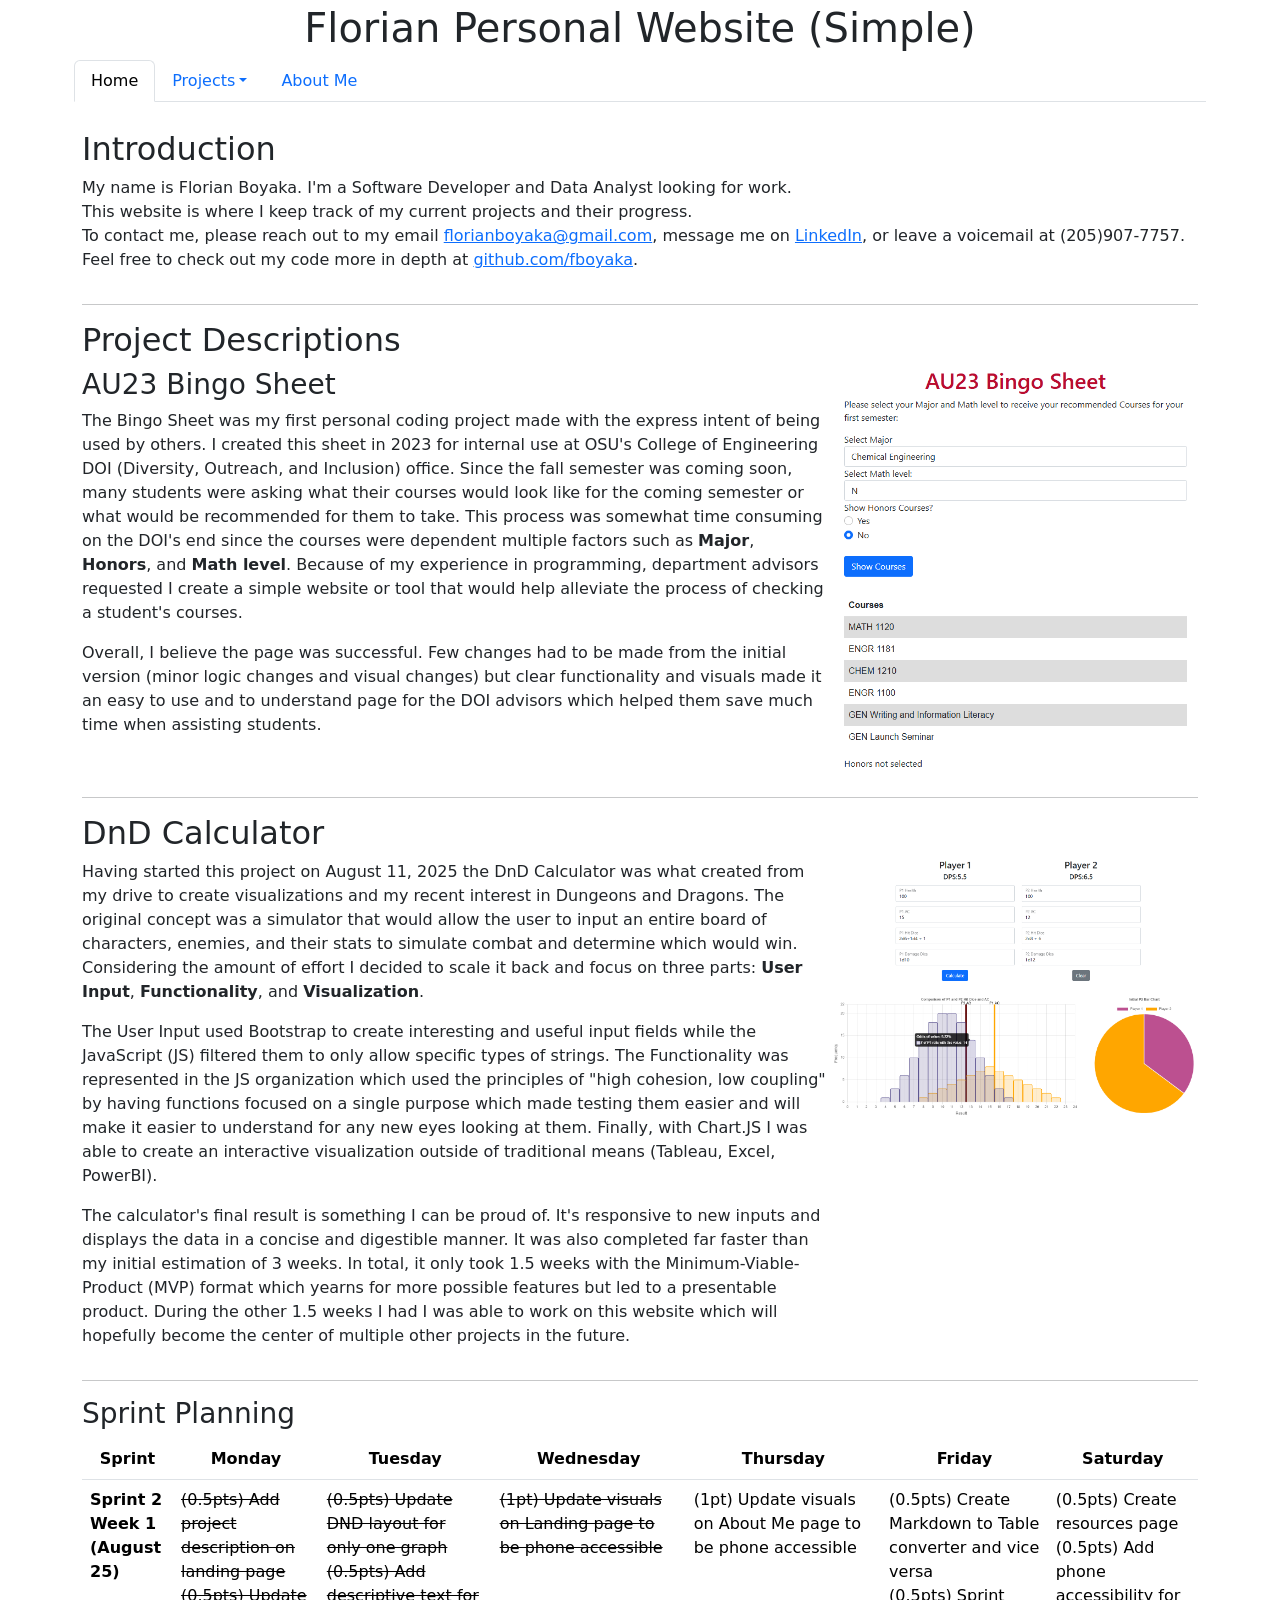
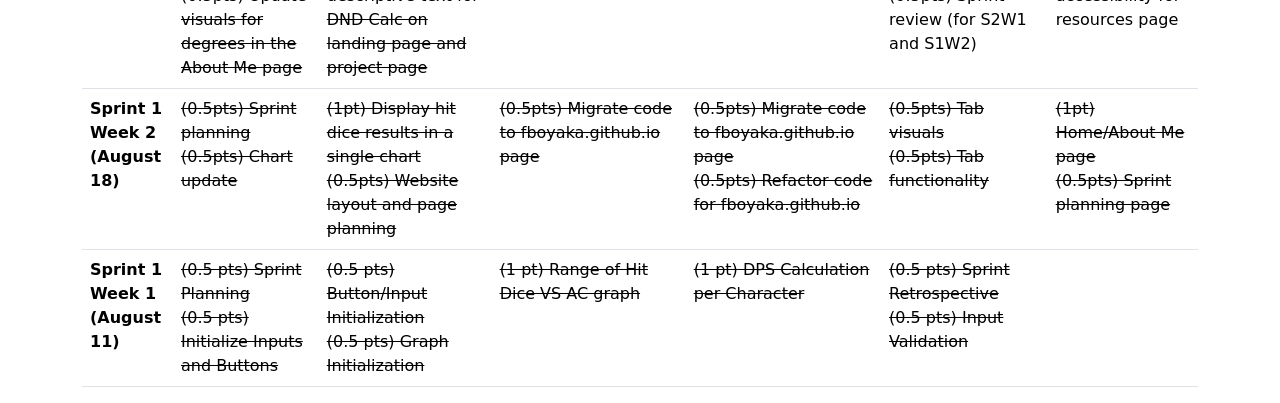
==== index.html @ 6c0f4a49 "Updated visuals on Landing page to be phone accessible." ====
<!doctype html>
<html lang="en">
<head>
  <title>Personal Website</title>
  <meta charset="utf-8">
  <meta name="viewport" content="width=device-width, initial-scale=1">
  <!-- Internal scripts and stylesheets -->
  <link rel="stylesheet" href="code/css/index.css">

  <!-- External scripts and stylesheets -->
  <link href="https://cdn.jsdelivr.net/npm/bootstrap@5.0.2/dist/css/bootstrap.min.css" rel="stylesheet" integrity="sha384-EVSTQN3/azprG1Anm3QDgpJLIm9Nao0Yz1ztcQTwFspd3yD65VohhpuuCOmLASjC" crossorigin="anonymous">
  <script src="https://cdn.jsdelivr.net/npm/bootstrap@5.0.2/dist/js/bootstrap.bundle.min.js" integrity="sha384-MrcW6ZMFYlzcLA8Nl+NtUVF0sA7MsXsP1UyJoMp4YLEuNSfAP+JcXn/tWtIaxVXM" crossorigin="anonymous"></script>
</head>
<body>
  <div class="container p-1">
    <div class="row g-0">
      <h1 class="center center-text">Florian Personal Website (Simple)</h1>
    </div>
    <div class="row g-0 justify-content-md-center">
      <ul class="nav nav-tabs">
        <li class="nav-item">
          <a class="nav-link active" aria-current="page" href="#">Home</a>
        </li>
        <li class="nav-item dropdown">
          <a class="nav-link dropdown-toggle" data-bs-toggle="dropdown" href="#" role="button" aria-expanded="false">Projects</a>
          <ul class="dropdown-menu">
            <li><a class="dropdown-item" href="code/AU23BingoSheet.html">AU23 Bingo Sheet</a></li>
            <li><a class="dropdown-item" href="code/DnDCalc.html">DnD Calculator</a></li>
          </ul>
        </li>
        <li class="nav-item">
          <a class="nav-link" href="code/AboutMe.html">About Me</a>
        </li>
      </ul>
    </div>
  </div>
  <div class="container">
    <div class="row g-0 justify-content-md-center pt-4">
      <h2>Introduction</h2>
    </div>
    <div class="row g-0 justify-content-md-center">
      <p>My name is Florian Boyaka. I'm a Software Developer and Data Analyst looking for work.
      <br>This website is where I keep track of my current projects and their progress.
      <br>To contact me, please reach out to my email <a href="mailto:florianboyaka@gmail.com">florianboyaka@gmail.com</a>, message me on <a href="https://www.linkedin.com/in/florian-boyaka-23073410b/">LinkedIn</a>, or leave a voicemail at (205)907-7757.
      <br>Feel free to check out my code more in depth at <a href="https://github.com/fboyaka">github.com/fboyaka</a>.</p>
    </div>
    <hr class="hr" />
    <div class="row g-0 justify-content-md-center">
      <h2>Project Descriptions</h2>
    </div>
    <div class="row g-0 justify-content-md-center">
      <div class="col-sm-8">
      <h3>AU23 Bingo Sheet</h3>
      <p>
        The Bingo Sheet was my first personal coding project made with the express intent of being used by others.
        I created this sheet in 2023 for internal use at OSU's College of Engineering DOI (Diversity, Outreach, and Inclusion) office.
        Since the fall semester was coming soon, many students were asking what their courses would look like for the coming semester or what would be recommended for them to take.
        This process was somewhat time consuming on the DOI's end since the courses were dependent multiple factors such as <b>Major</b>, <b>Honors</b>, and <b>Math level</b>.
        Because of my experience in programming, department advisors requested I create a simple website or tool that would help alleviate the process of checking a student's courses.
      </p>
      <p>
        Overall, I believe the page was successful. Few changes had to be made from the initial version (minor logic changes and visual changes) but clear functionality and visuals made
        it an easy to use and to understand page for the DOI advisors which helped them save much time when assisting students.
      </p>
      </div>
      <div class="col-sm-4">
        <img class="img-fluid" src="images/AU23BingoSheet.png">
      </div>
    </div>
    <hr class="hr" />
    <div class="row g-0 justify-content-md-center">
      <h2>DnD Calculator</h2>
    </div>
    <div class="row g-0 justify-content-md-center">
      <div class="col-sm-8">
        <p>
          Having started this project on August 11, 2025 the DnD Calculator was what created from my drive to create visualizations and my recent interest in Dungeons and Dragons.
          The original concept was a simulator that would allow the user to input an entire board of characters, enemies, and their stats to simulate combat and determine which
          would win. Considering the amount of effort I decided to scale it back and focus on three parts: <b>User Input</b>, <b>Functionality</b>, and <b>Visualization</b>.
        </p>
        <p>
          The User Input used Bootstrap to create interesting and useful input fields while the JavaScript (JS) filtered them to only allow specific types of strings. The Functionality 
          was represented in the JS organization which used the principles of "high cohesion, low coupling" by having functions focused on a single purpose which made testing them easier 
          and will make it easier to understand for any new eyes looking at them. Finally, with Chart.JS I was able to create an interactive visualization outside of traditional means (Tableau,
          Excel, PowerBI).
        </p>
        <p>
          The calculator's final result is something I can be proud of. It's responsive to new inputs and displays the data in a concise and digestible manner.
          It was also completed far faster than my initial estimation of 3 weeks. In total, it only took 1.5 weeks with the Minimum-Viable-Product (MVP) format which yearns for more
          possible features but led to a presentable product. During the other 1.5 weeks I had I was able to work on this website which will hopefully become the center
          of multiple other projects in the future.
        </p>
      </div>
      <div class="col-sm-4">
        <img class="img-fluid" src="images/DnD-Calculator-Working-Example.png">
      </div>
    </div>
    <hr class="hr" />
    <div class="row g-0 justify-content-md-center">
      <h3>Sprint Planning</h3>
    </div>
    <div class="row g-0 justify-content-md-center">
      <div class="wide-table">
        <table class="table">
          <thead>
            <tr class="center-text">
              <th scope="col">Sprint</th>
              <th scope="col">Monday</th>
              <th scope="col">Tuesday</th>
              <th scope="col">Wednesday</th>
              <th scope="col">Thursday</th>
              <th scope="col">Friday</th>
              <th scope="col">Saturday</th>
            </tr>
          </thead>
          <tbody>
            <tr>
              <th scope="row">Sprint 2<br>Week 1<br>(August 25)</th>
              <td><s>(0.5pts) Add project description on landing page<br>(0.5pts) Update visuals for degrees in the About Me page</s></td>
              <td><s>(0.5pts) Update DND layout for only one graph<br>(0.5pts) Add descriptive text for DND Calc on landing page and project page</s></td>
              <td><s>(1pt) Update visuals on Landing page to be phone accessible</s></td>
              <td>(1pt) Update visuals on About Me page to be phone accessible</td>
              <td>(0.5pts) Create Markdown to Table converter and vice versa<br>(0.5pts) Sprint review (for S2W1 and S1W2)</td>
              <td>(0.5pts) Create resources page<br>(0.5pts) Add phone accessibility for resources page</td>
            </tr>
            <tr>
              <th scope="row">Sprint 1<br>Week 2<br>(August 18)</th>
              <td><s>(0.5pts) Sprint planning<br>(0.5pts) Chart update</s></td>
              <td><s>(1pt) Display hit dice results in a single chart<br>(0.5pts) Website layout and page planning</s></td>
              <td><s>(0.5pts) Migrate code to fboyaka.github.io page<br></s></td>
              <td><s>(0.5pts) Migrate code to fboyaka.github.io page<br>(0.5pts) Refactor code for fboyaka.github.io</s></td>
              <td><s>(0.5pts) Tab visuals<br>(0.5pts) Tab functionality</td>
              <td><s>(1pt) Home/About Me page<br>(0.5pts) Sprint planning page</s></td>
            </tr>
            <tr>
              <th scope="row">Sprint 1<br>Week 1<br>(August 11)</th>
              <td><s>(0.5 pts) Sprint Planning<br>(0.5 pts) Initialize Inputs and Buttons</s></td>
              <td><s>(0.5 pts) Button/Input Initialization<br>(0.5 pts) Graph Initialization</s></td>
              <td><s>(1 pt) Range of Hit Dice VS AC graph</s></td>
              <td><s>(1 pt) DPS Calculation per Character</s></td>
              <td><s>(0.5 pts) Sprint Retrospective<br>(0.5 pts) Input Validation</s></td>
              <td></td>
            </tr>
          </tbody>
        </table>
      </div>
    </div>
  </div>
</body>
</html>
---- code/css/index.css ----
.center {
  display: flex;
  justify-content: center;
  align-items: center;
}

.center-text {
  text-align: center;
}

.wide-table {
  overflow-x: auto;
}

.logo {
  max-height: 150px;
  float: left;
}
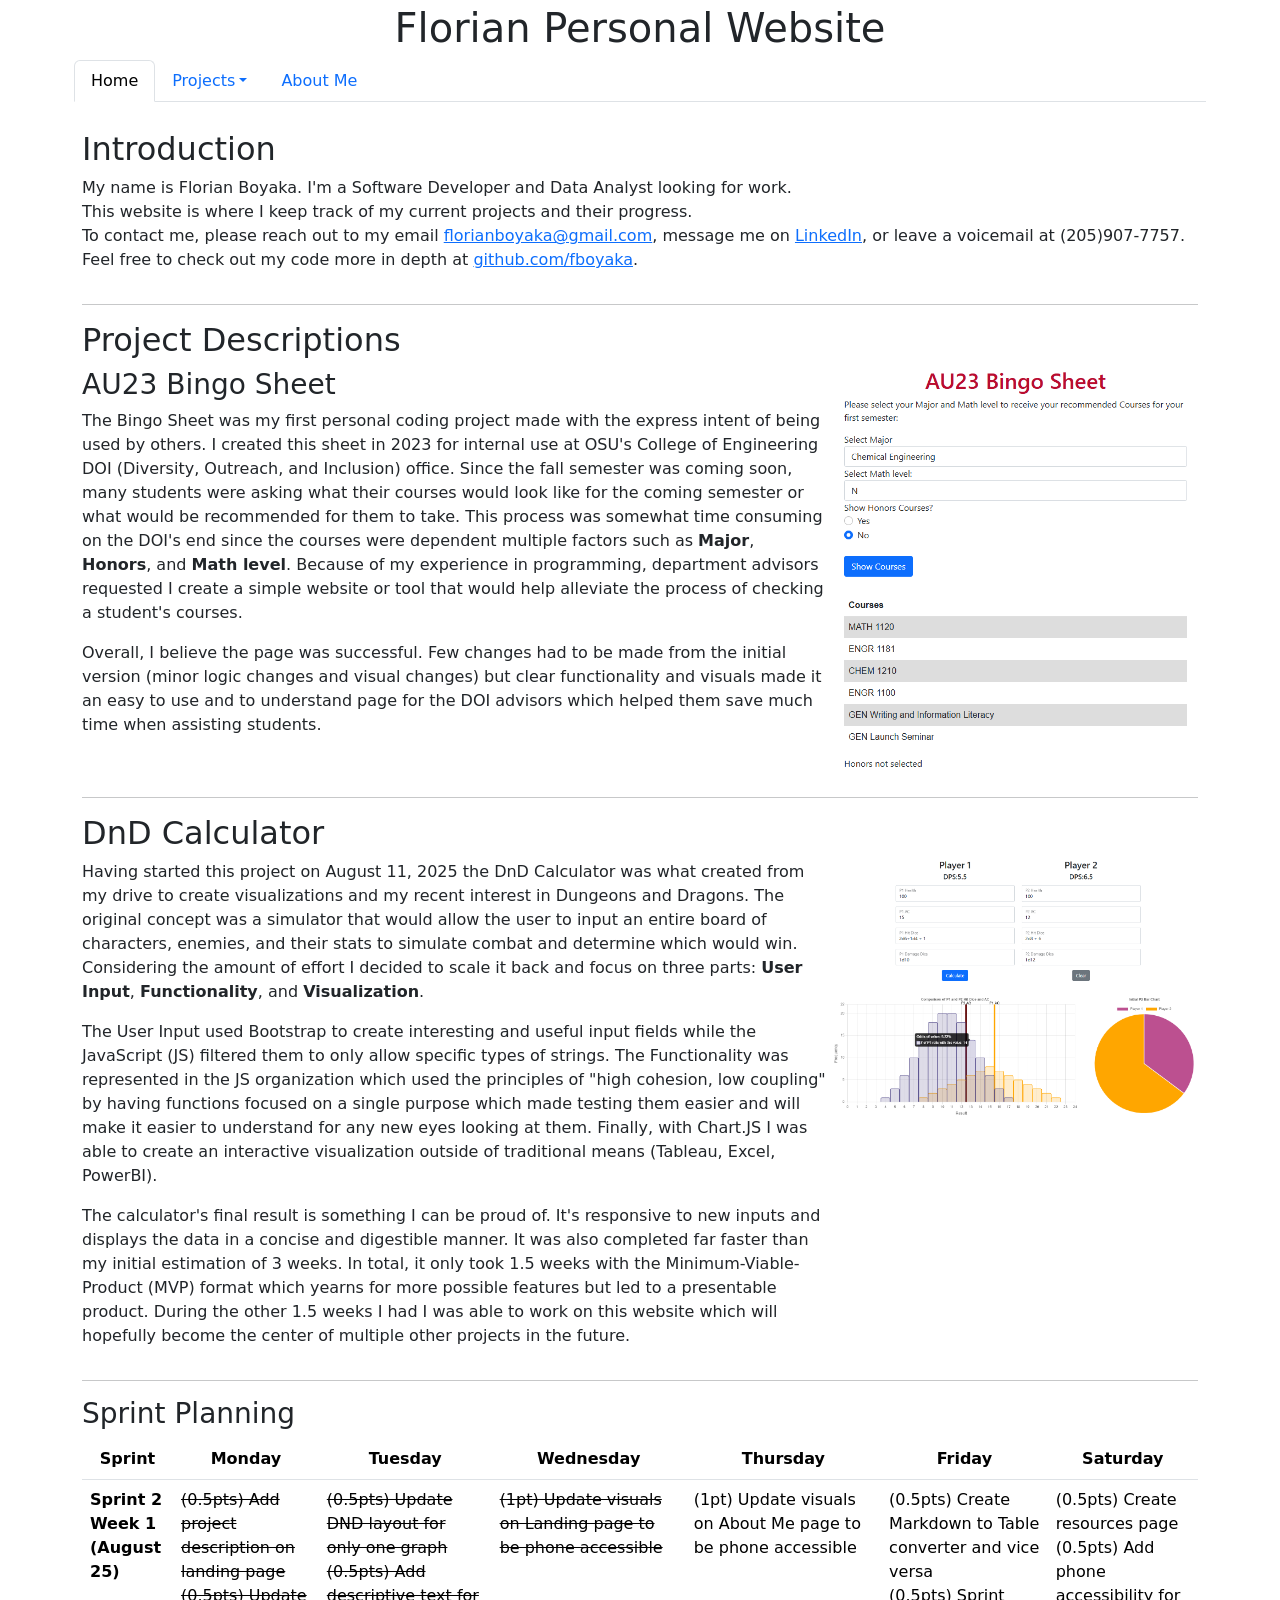
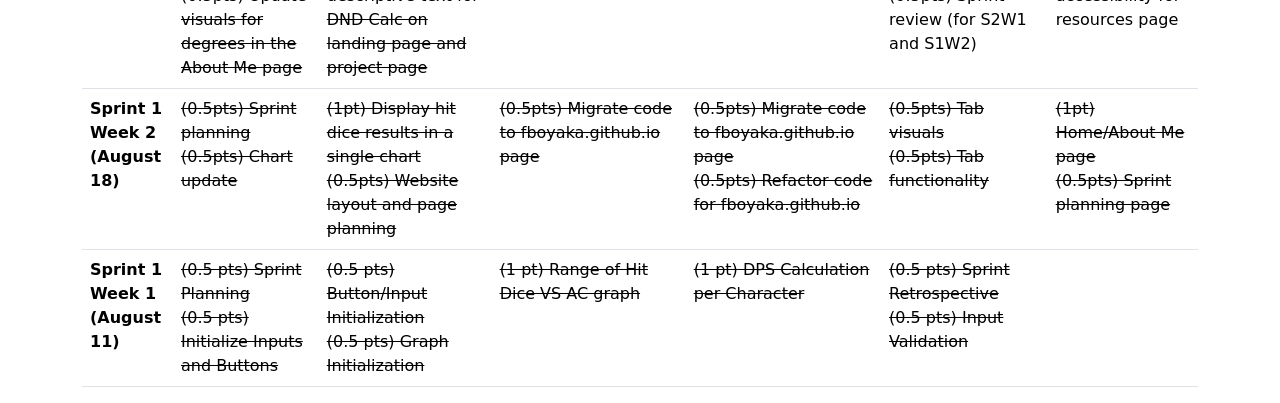
==== commit 6c1b0e82: "Updated page titles and page header." ====
--- a/index.html
+++ b/index.html
@@ -1,7 +1,7 @@
 <!doctype html>
 <html lang="en">
 <head>
-  <title>Personal Website</title>
+  <title>Florian's Personal Website</title>
   <meta charset="utf-8">
   <meta name="viewport" content="width=device-width, initial-scale=1">
   <!-- Internal scripts and stylesheets -->
@@ -14,7 +14,7 @@
 <body>
   <div class="container p-1">
     <div class="row g-0">
-      <h1 class="center center-text">Florian Personal Website (Simple)</h1>
+      <h1 class="center center-text">Florian Personal Website</h1>
     </div>
     <div class="row g-0 justify-content-md-center">
       <ul class="nav nav-tabs">
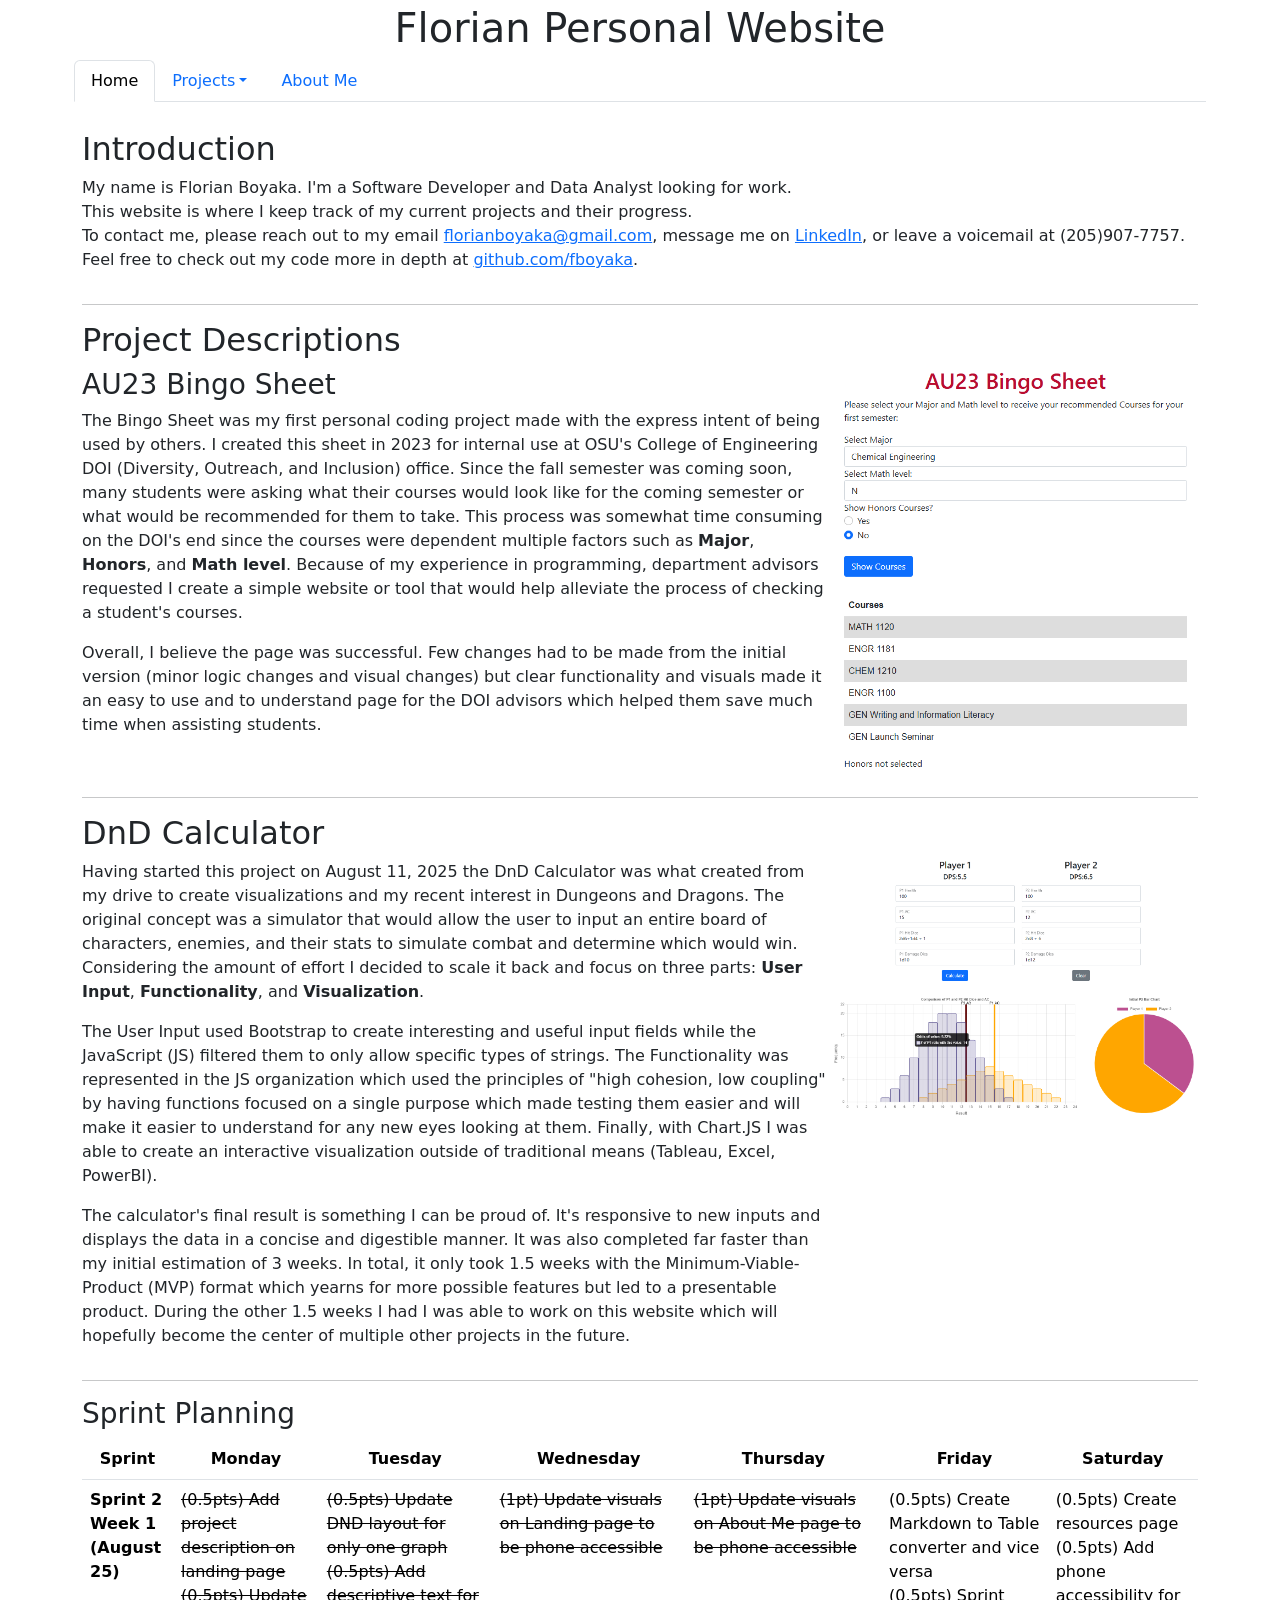
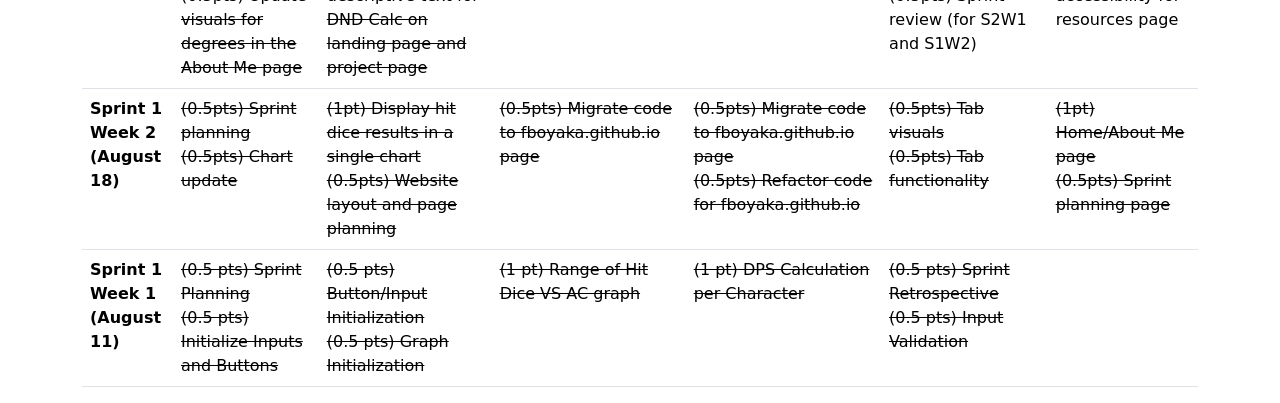
==== commit 06dcbeac: "Updating Landing and README for Sprint 2 Week 1." ====
--- a/index.html
+++ b/index.html
@@ -6,6 +6,7 @@
   <meta name="viewport" content="width=device-width, initial-scale=1">
   <!-- Internal scripts and stylesheets -->
   <link rel="stylesheet" href="code/css/index.css">
+  <script src="code/js/Landing.js"></script>
 
   <!-- External scripts and stylesheets -->
   <link href="https://cdn.jsdelivr.net/npm/bootstrap@5.0.2/dist/css/bootstrap.min.css" rel="stylesheet" integrity="sha384-EVSTQN3/azprG1Anm3QDgpJLIm9Nao0Yz1ztcQTwFspd3yD65VohhpuuCOmLASjC" crossorigin="anonymous">
@@ -119,7 +120,7 @@
               <td><s>(0.5pts) Add project description on landing page<br>(0.5pts) Update visuals for degrees in the About Me page</s></td>
               <td><s>(0.5pts) Update DND layout for only one graph<br>(0.5pts) Add descriptive text for DND Calc on landing page and project page</s></td>
               <td><s>(1pt) Update visuals on Landing page to be phone accessible</s></td>
-              <td>(1pt) Update visuals on About Me page to be phone accessible</td>
+              <td><s>(1pt) Update visuals on About Me page to be phone accessible</s></td>
               <td>(0.5pts) Create Markdown to Table converter and vice versa<br>(0.5pts) Sprint review (for S2W1 and S1W2)</td>
               <td>(0.5pts) Create resources page<br>(0.5pts) Add phone accessibility for resources page</td>
             </tr>
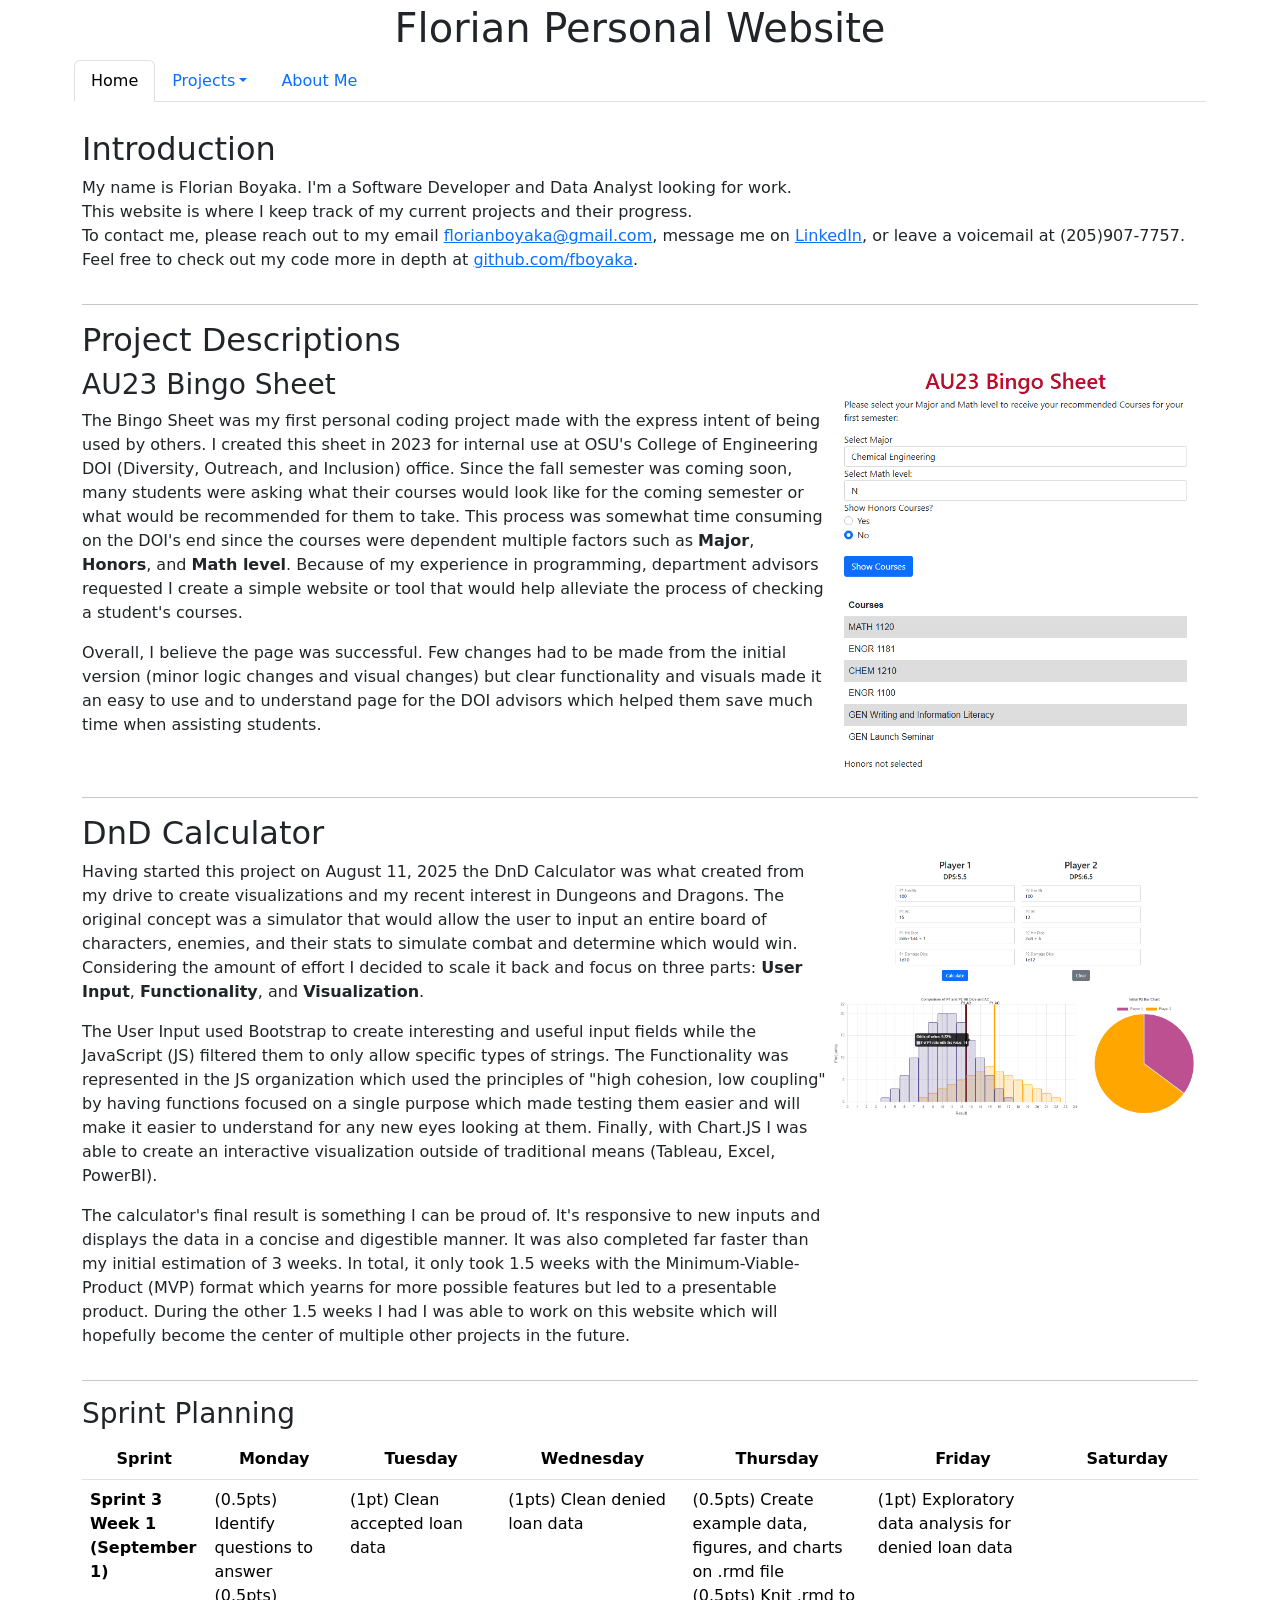
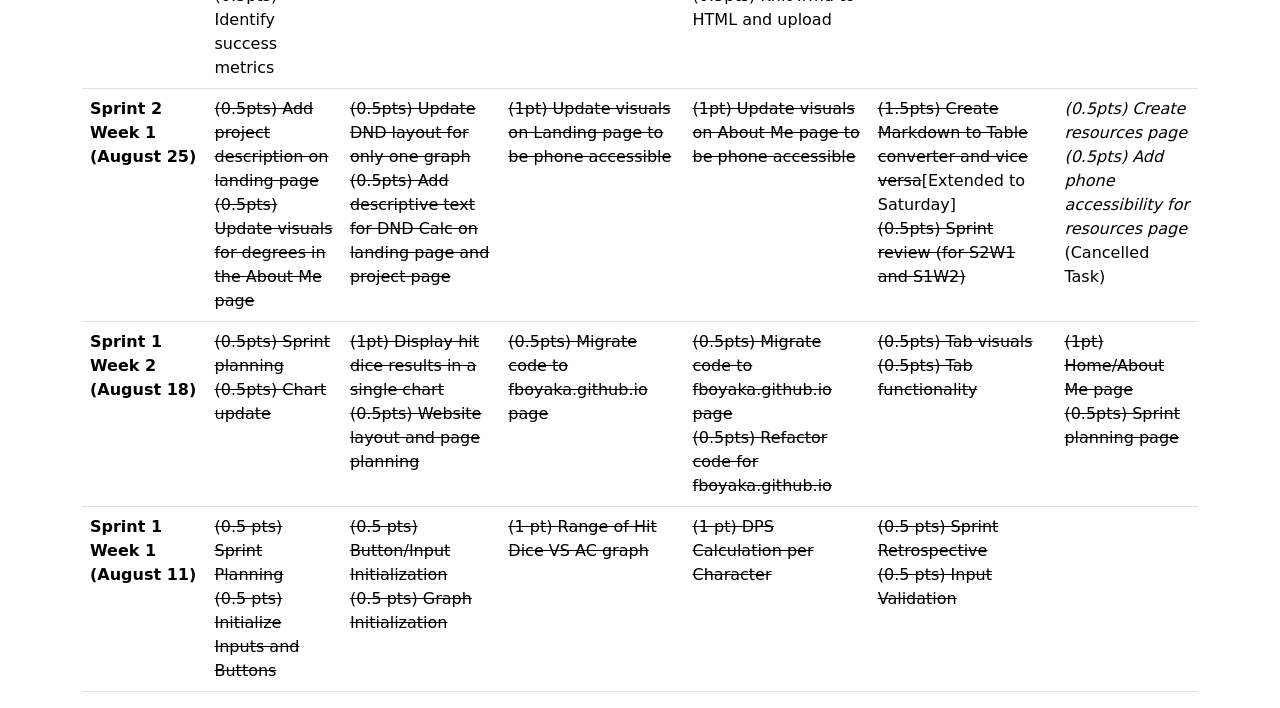
==== commit 82c7e66c: "Updating Sprin planning for Sprint 3 Week 1" ====
--- a/index.html
+++ b/index.html
@@ -116,13 +116,22 @@
           </thead>
           <tbody>
             <tr>
+              <th scope="row">Sprint 3<br>Week 1<br>(September 1)</th>
+              <td>(0.5pts) Identify questions to answer<br>(0.5pts) Identify success metrics</td>
+              <td>(1pt) Clean accepted loan data</td>
+              <td>(1pts) Clean denied loan data</td>
+              <td>(0.5pts) Create example data, figures, and charts on .rmd file<br>(0.5pts) Knit .rmd to HTML and upload</td>
+              <td>(1pt) Exploratory data analysis for denied loan data</td>
+              <td></td>
+            </tr>
+            <tr>
               <th scope="row">Sprint 2<br>Week 1<br>(August 25)</th>
               <td><s>(0.5pts) Add project description on landing page<br>(0.5pts) Update visuals for degrees in the About Me page</s></td>
               <td><s>(0.5pts) Update DND layout for only one graph<br>(0.5pts) Add descriptive text for DND Calc on landing page and project page</s></td>
               <td><s>(1pt) Update visuals on Landing page to be phone accessible</s></td>
               <td><s>(1pt) Update visuals on About Me page to be phone accessible</s></td>
-              <td>(0.5pts) Create Markdown to Table converter and vice versa<br>(0.5pts) Sprint review (for S2W1 and S1W2)</td>
-              <td>(0.5pts) Create resources page<br>(0.5pts) Add phone accessibility for resources page</td>
+              <td><s>(1.5pts) Create Markdown to Table converter and vice versa</s>[Extended to Saturday]<br><s>(0.5pts) Sprint review (for S2W1 and S1W2)</s></td>
+              <td><i>(0.5pts) Create resources page</i><br><i>(0.5pts) Add phone accessibility for resources page</i><br>(Cancelled Task)</td>
             </tr>
             <tr>
               <th scope="row">Sprint 1<br>Week 2<br>(August 18)</th>
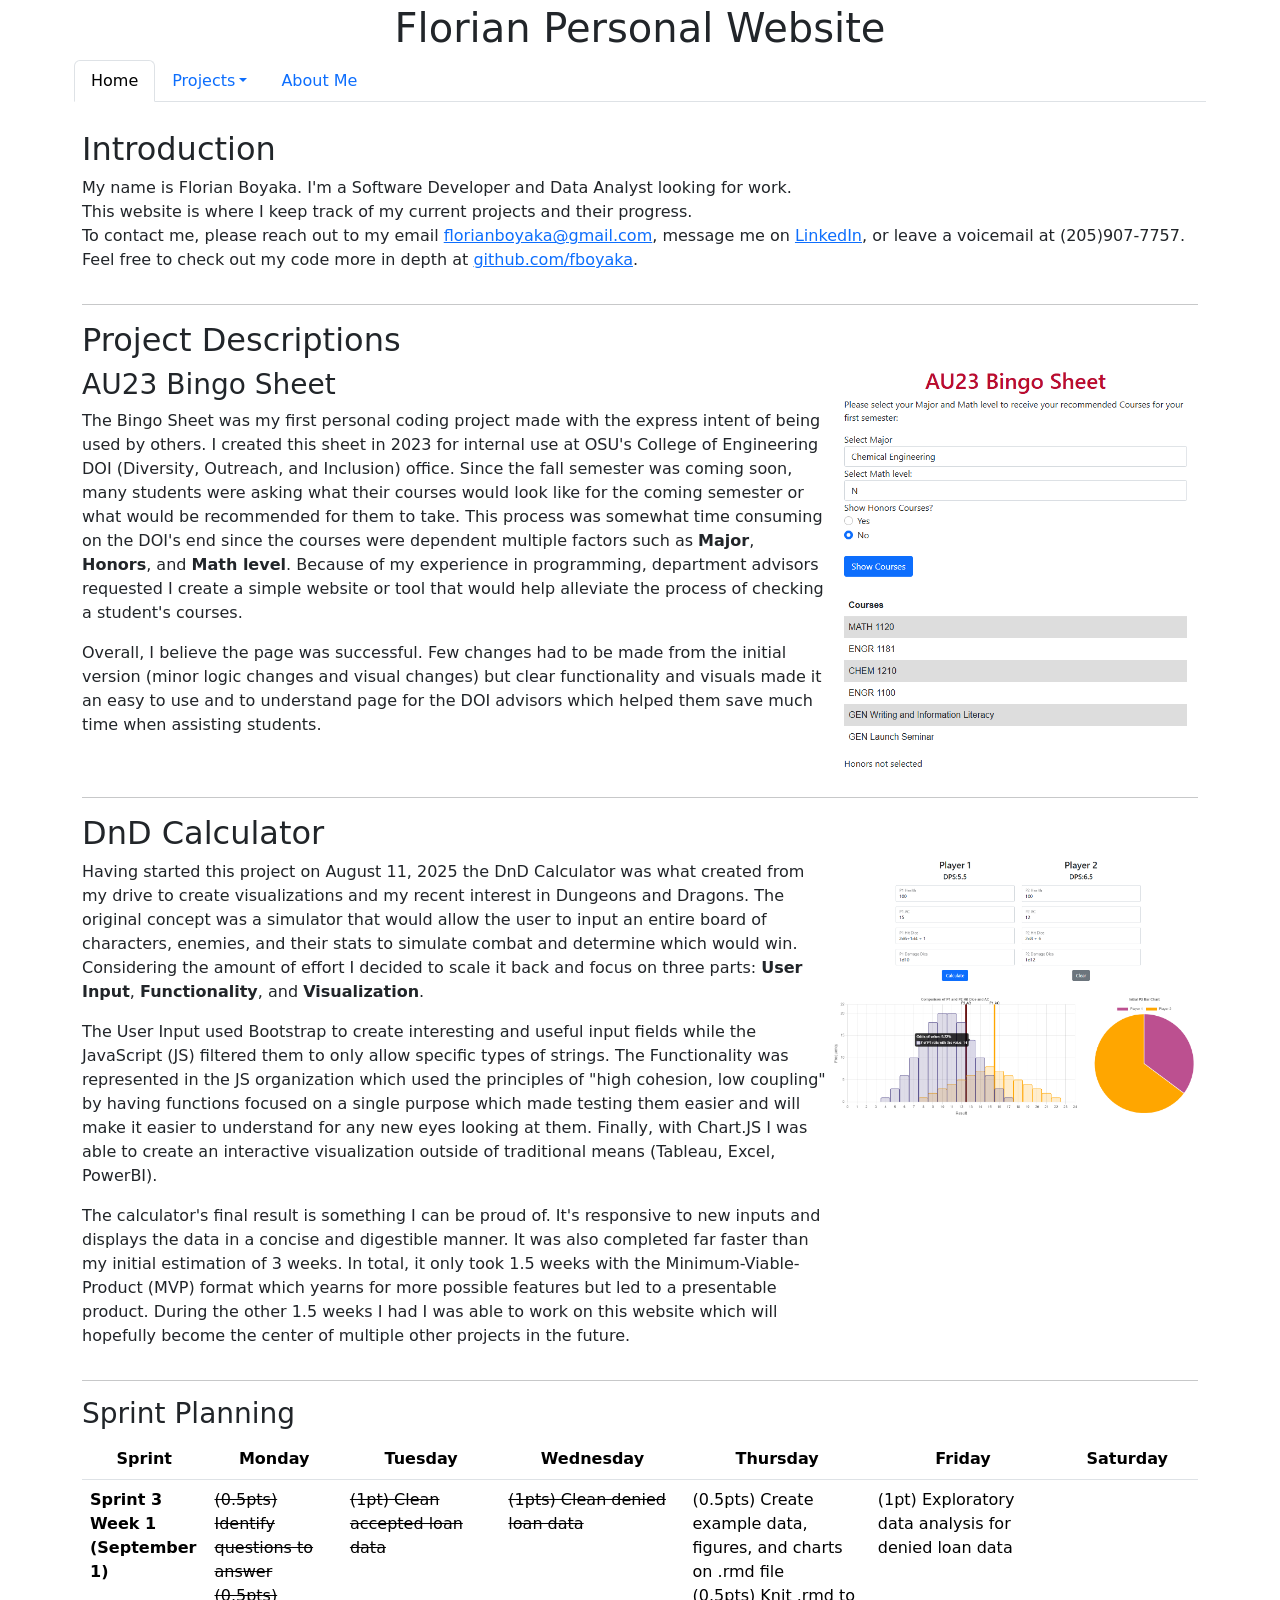
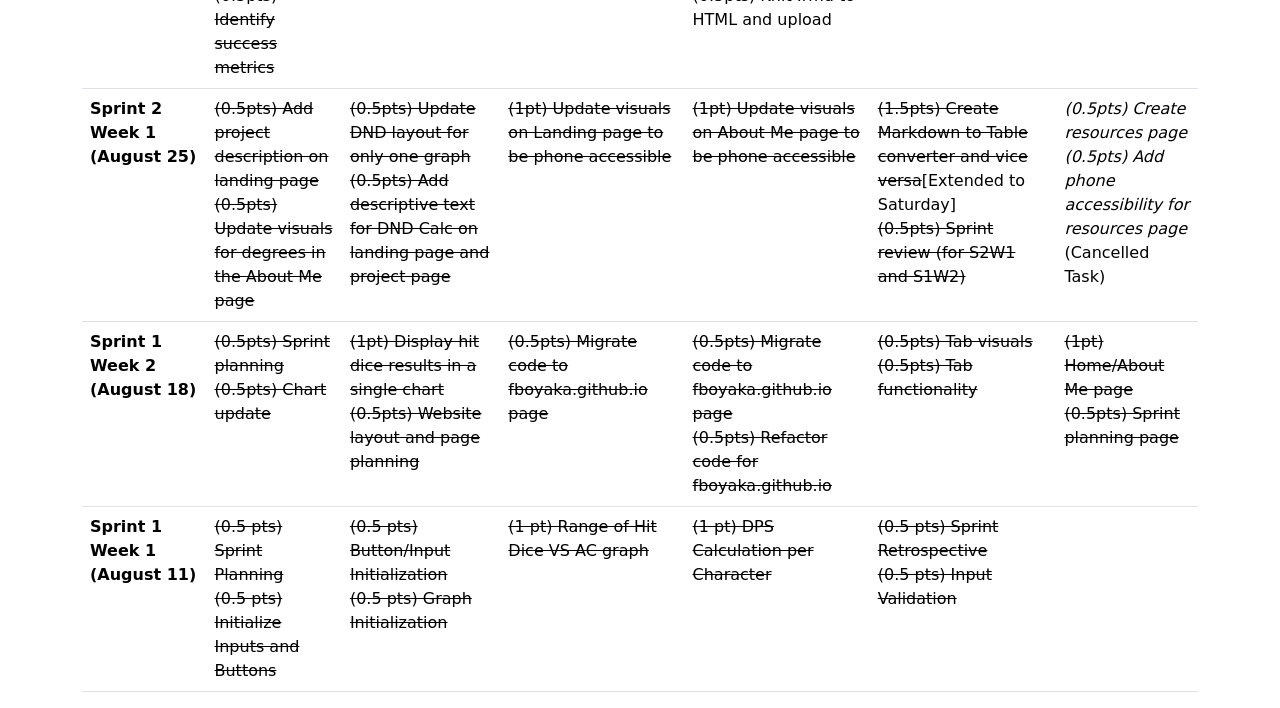
==== commit 51eaab76: "Updating Sprint Planning for Sprint 3 Week 1." ====
--- a/index.html
+++ b/index.html
@@ -6,7 +6,7 @@
   <meta name="viewport" content="width=device-width, initial-scale=1">
   <!-- Internal scripts and stylesheets -->
   <link rel="stylesheet" href="code/css/index.css">
-  <script src="code/js/Landing.js"></script>
+  <script src="code/js/MDtoHTML.js"></script>
 
   <!-- External scripts and stylesheets -->
   <link href="https://cdn.jsdelivr.net/npm/bootstrap@5.0.2/dist/css/bootstrap.min.css" rel="stylesheet" integrity="sha384-EVSTQN3/azprG1Anm3QDgpJLIm9Nao0Yz1ztcQTwFspd3yD65VohhpuuCOmLASjC" crossorigin="anonymous">
@@ -117,9 +117,9 @@
           <tbody>
             <tr>
               <th scope="row">Sprint 3<br>Week 1<br>(September 1)</th>
-              <td>(0.5pts) Identify questions to answer<br>(0.5pts) Identify success metrics</td>
-              <td>(1pt) Clean accepted loan data</td>
-              <td>(1pts) Clean denied loan data</td>
+              <td><s>(0.5pts) Identify questions to answer<br>(0.5pts) Identify success metrics</s></td>
+              <td><s>(1pt) Clean accepted loan data</s></td>
+              <td><s>(1pts) Clean denied loan data</s></td>
               <td>(0.5pts) Create example data, figures, and charts on .rmd file<br>(0.5pts) Knit .rmd to HTML and upload</td>
               <td>(1pt) Exploratory data analysis for denied loan data</td>
               <td></td>
--- a/code/css/index.css
+++ b/code/css/index.css
@@ -15,4 +15,11 @@
 .logo {
   max-height: 150px;
   float: left;
+}
+
+.small-image {
+  max-height: 350px;
+  display: block;
+  margin-left: auto;
+  margin-right: auto;
 }
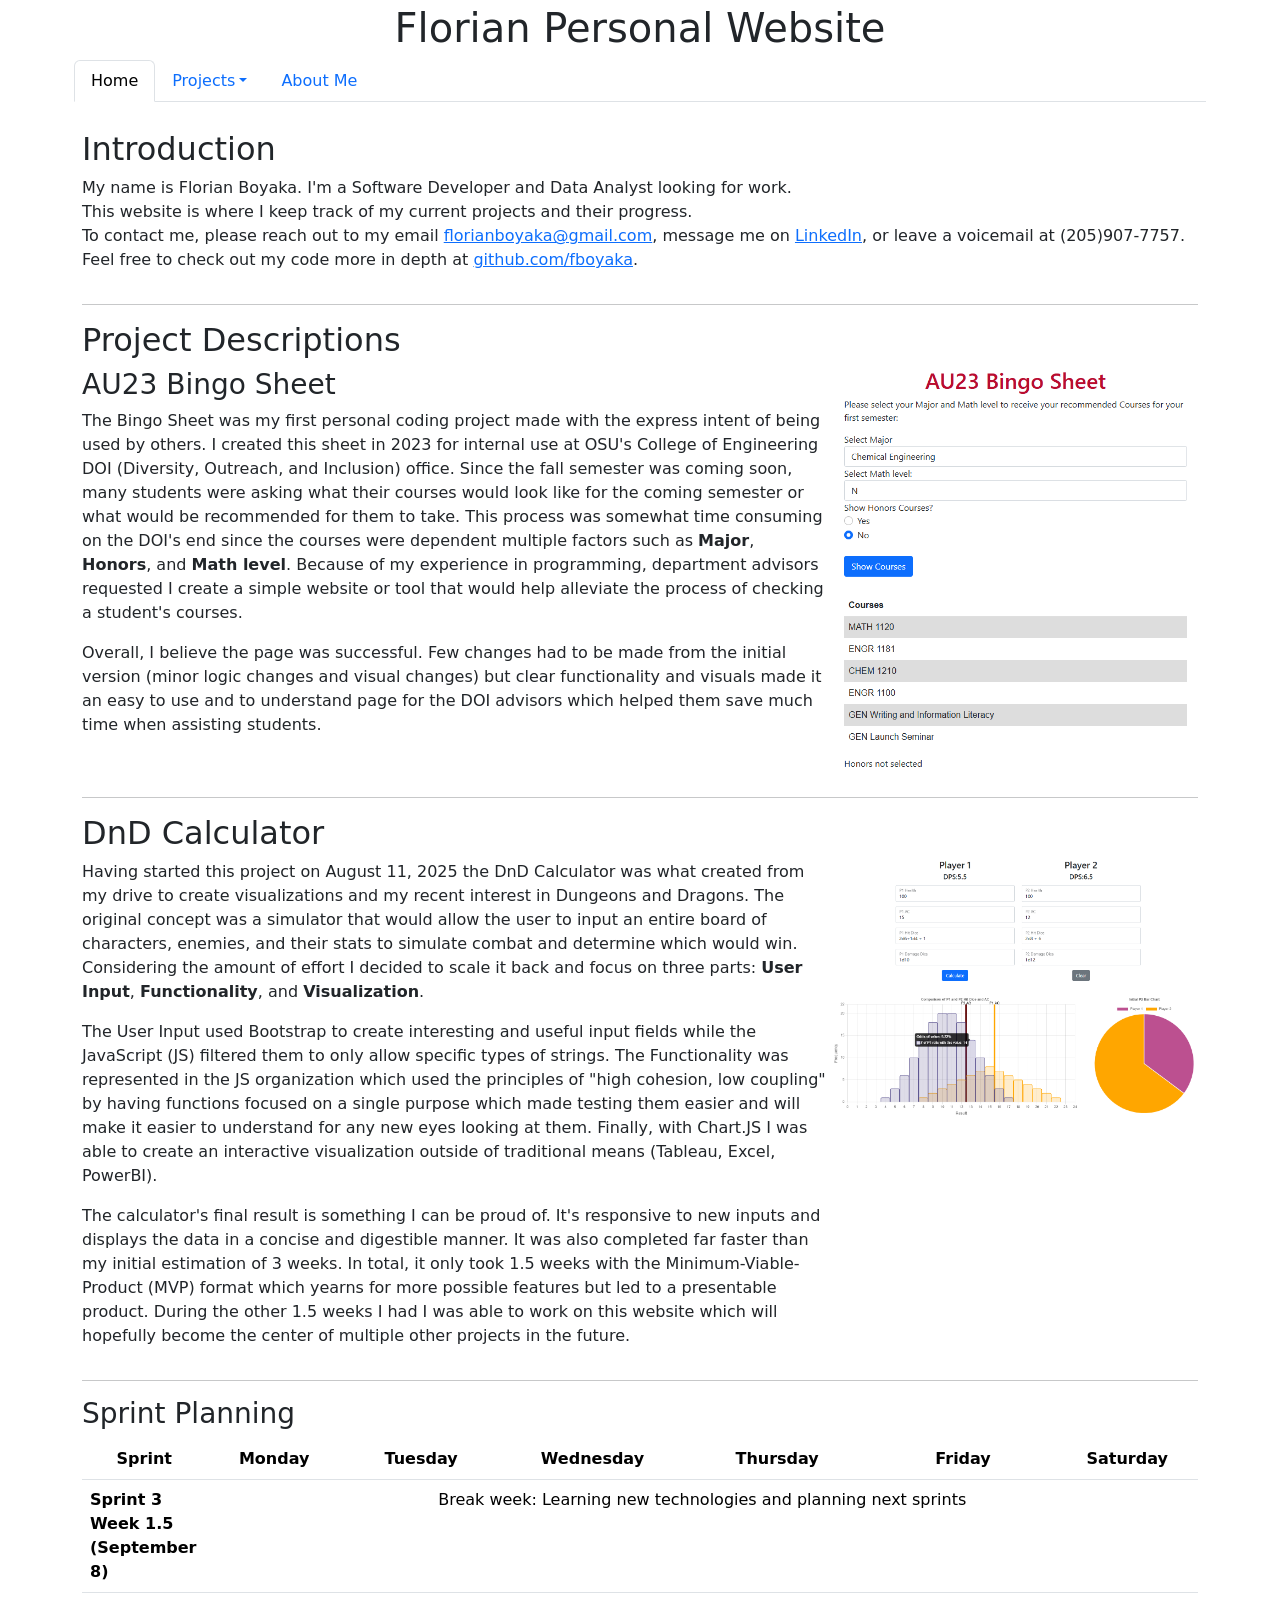
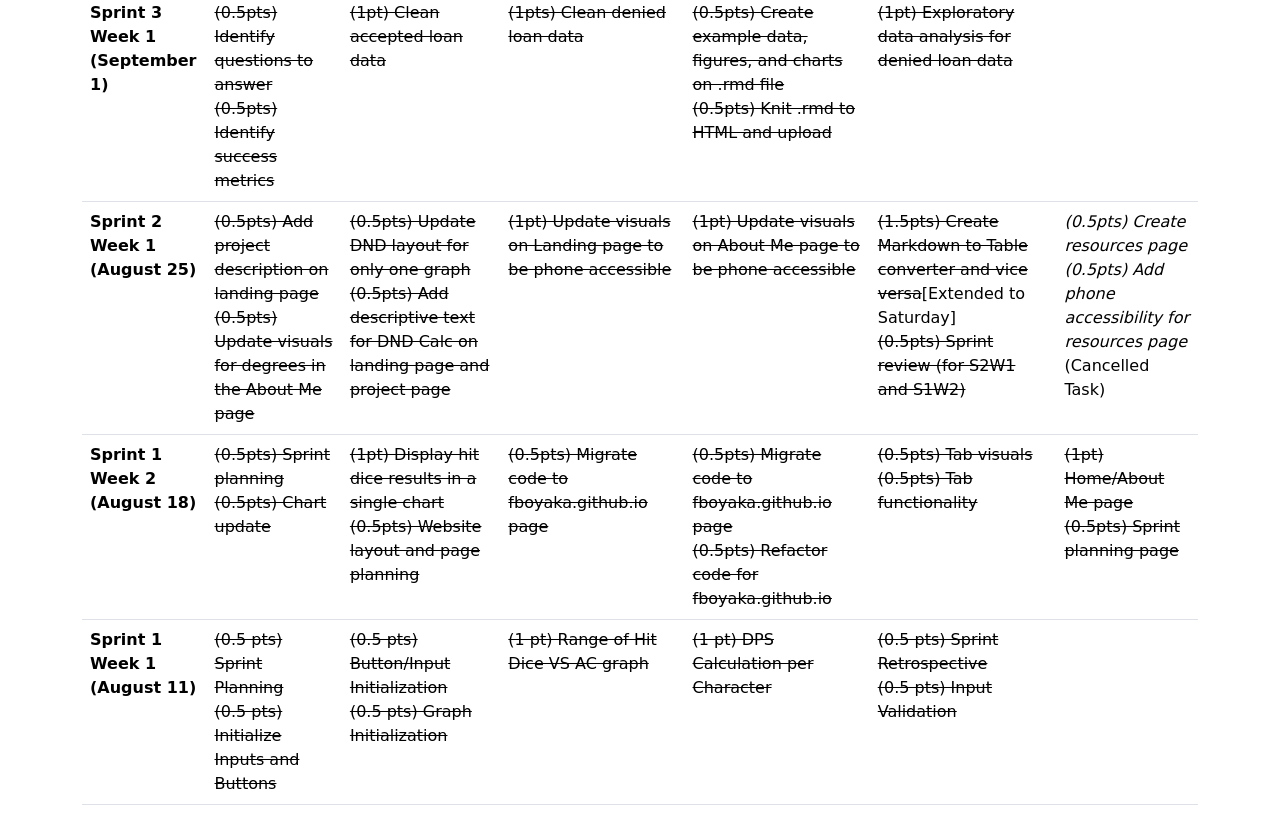
==== commit 49d4c65a: "Updating Sprint planning for Sprint 3 Week 1.5." ====
--- a/index.html
+++ b/index.html
@@ -27,6 +27,8 @@
           <ul class="dropdown-menu">
             <li><a class="dropdown-item" href="code/AU23BingoSheet.html">AU23 Bingo Sheet</a></li>
             <li><a class="dropdown-item" href="code/DnDCalc.html">DnD Calculator</a></li>
+            <li><a class="dropdown-item" href="Diamond_Sized_Example_HTML.html">Diamond Test</a></li>
+
           </ul>
         </li>
         <li class="nav-item">
@@ -116,12 +118,16 @@
           </thead>
           <tbody>
             <tr>
+              <th scope="row">Sprint 3<br>Week 1.5<br>(September 8)</th>
+              <td class="center-text" colspan="6">Break week: Learning new technologies and planning next sprints</td>
+            </tr>
+            <tr>
               <th scope="row">Sprint 3<br>Week 1<br>(September 1)</th>
               <td><s>(0.5pts) Identify questions to answer<br>(0.5pts) Identify success metrics</s></td>
               <td><s>(1pt) Clean accepted loan data</s></td>
               <td><s>(1pts) Clean denied loan data</s></td>
-              <td>(0.5pts) Create example data, figures, and charts on .rmd file<br>(0.5pts) Knit .rmd to HTML and upload</td>
-              <td>(1pt) Exploratory data analysis for denied loan data</td>
+              <td><s>(0.5pts) Create example data, figures, and charts on .rmd file<br>(0.5pts) Knit .rmd to HTML and upload</s></td>
+              <td><s>(1pt) Exploratory data analysis for denied loan data</s></td>
               <td></td>
             </tr>
             <tr>
